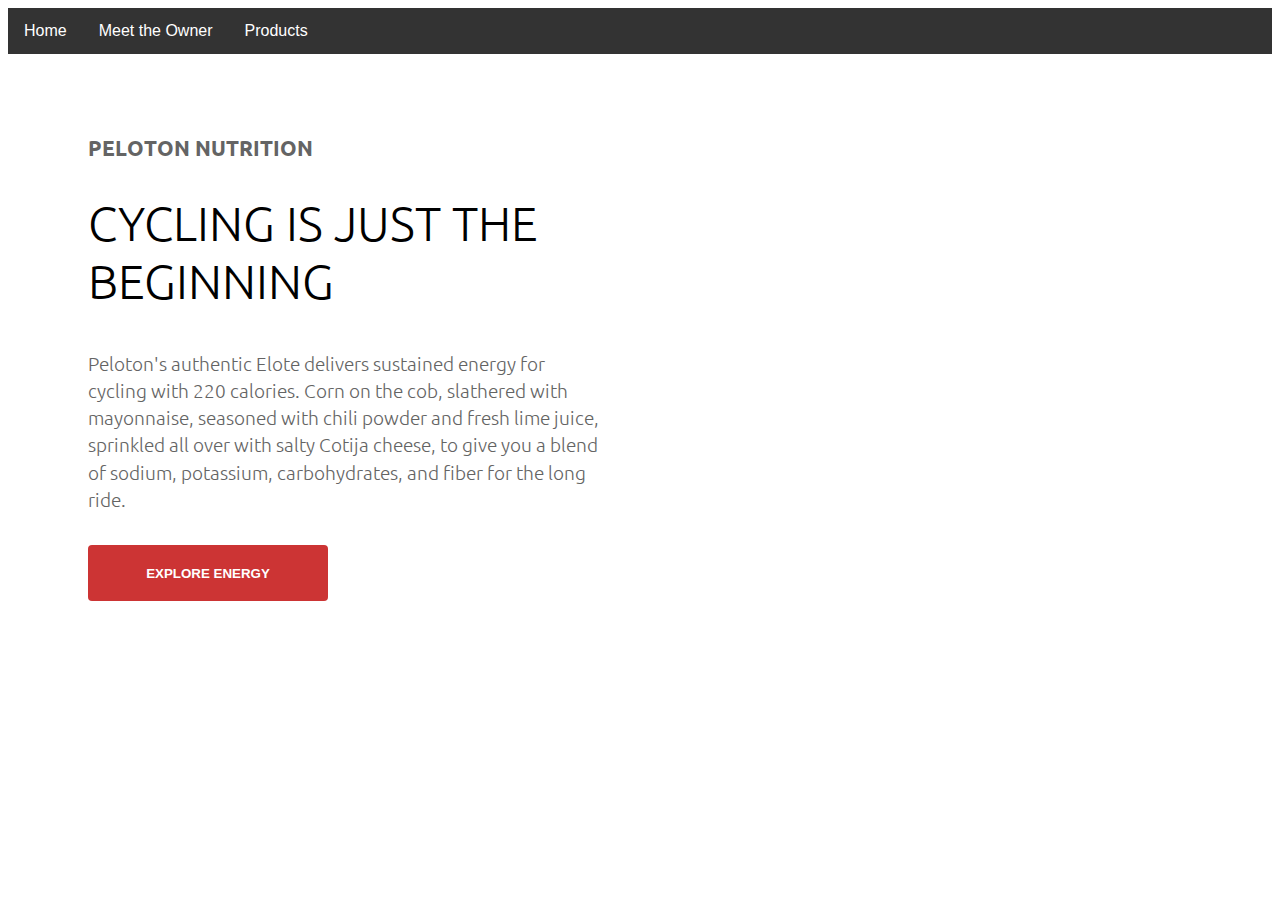
==== index.html @ 455374f2 "Add files via upload" ====
<!DOCTYPE html>
<html lang="en" dir="ltr">
  <head>
    <meta charset="utf-8">
    <title>Pelote Energy</title>
    <link rel="stylesheet" href="style.css">
    <link rel="preconnect" href="https://fonts.googleapis.com">
    <link rel="preconnect" href="https://fonts.gstatic.com" crossorigin>
    <link href="https://fonts.googleapis.com/css2?family=Montserrat:wght@100;400;900&family=Ubuntu:wght@300;400&display=swap" rel="stylesheet">
    
  </head>
  <body>
    
<div class="navbar">
    <a href="">Home</a>
    <a href="">Meet the Owner</a>
    <a href="">Products</a>
   
  </div>

    <h1 class="peloton-nutrition">PELOTON NUTRITION</h1>
    <h2 class="cycling">CYCLING IS JUST THE BEGINNING</h2>
    
    <div class="product-description">Peloton's authentic Elote delivers sustained energy for cycling with 220 calories. Corn on the cob, slathered with mayonnaise, seasoned with chili powder and fresh lime juice, sprinkled all over with salty Cotija cheese, to give you a blend of sodium, potassium, carbohydrates, and fiber for the long ride.
    </div>
    <button class="btn-explore">EXPLORE ENERGY</button>


        <!-- <img class="background-image" src="Page1.jpg"> -->
    
  </body>
</html>
---- style.css ----
body {
    background-color: rgb(255, 255, 255);
    font-family: 'Montserrat', sans-serif;

    font-family: 'Ubuntu', sans-serif;
    font-weight: lighter;
}

.navbar {
    overflow: hidden;
    background-color: #333;
    font-family: Arial, Helvetica, sans-serif;
}
  
.navbar a {
    float: left;
    font-size: 16px;
    color: white;
    text-align: center;
    padding: 14px 16px;
    text-decoration: none;
}
  
  
.navbar a:hover, .dropdown:hover .dropbtn, .dropbtn:focus {
    background-color: rgb(204, 52, 52);;
}
  
  
.peloton-nutrition {
    margin-left: 5rem;
    margin-top: 5rem;
    color: rgb(100, 100, 100);
    font-size: 1.3rem;
    font-weight: light;
    
}

.cycling {
    margin-top: 2rem;
    margin-left: 5rem;
    font-size: 3rem;
    inline-size: 30rem;
    overflow-wrap: break-word;
    font-weight: lighter;

}

.product-description {
    margin-top: 2rem;
    margin-left: 5rem;
    font-size: 1.2rem;
    color: rgb(100, 100, 100);
    inline-size: 32rem;
    overflow-wrap: break-word;
    line-height: 1.7rem;
}

.btn-explore {
    margin-top: 2rem;
    margin-left: 5rem;
    width: 15rem;
    height: 3.5rem;
    background-color: rgb(204, 52, 52);
    color:rgb(255, 255, 255);
    border: none;
    border-radius: 4px;
    font-weight: bold;
    
}
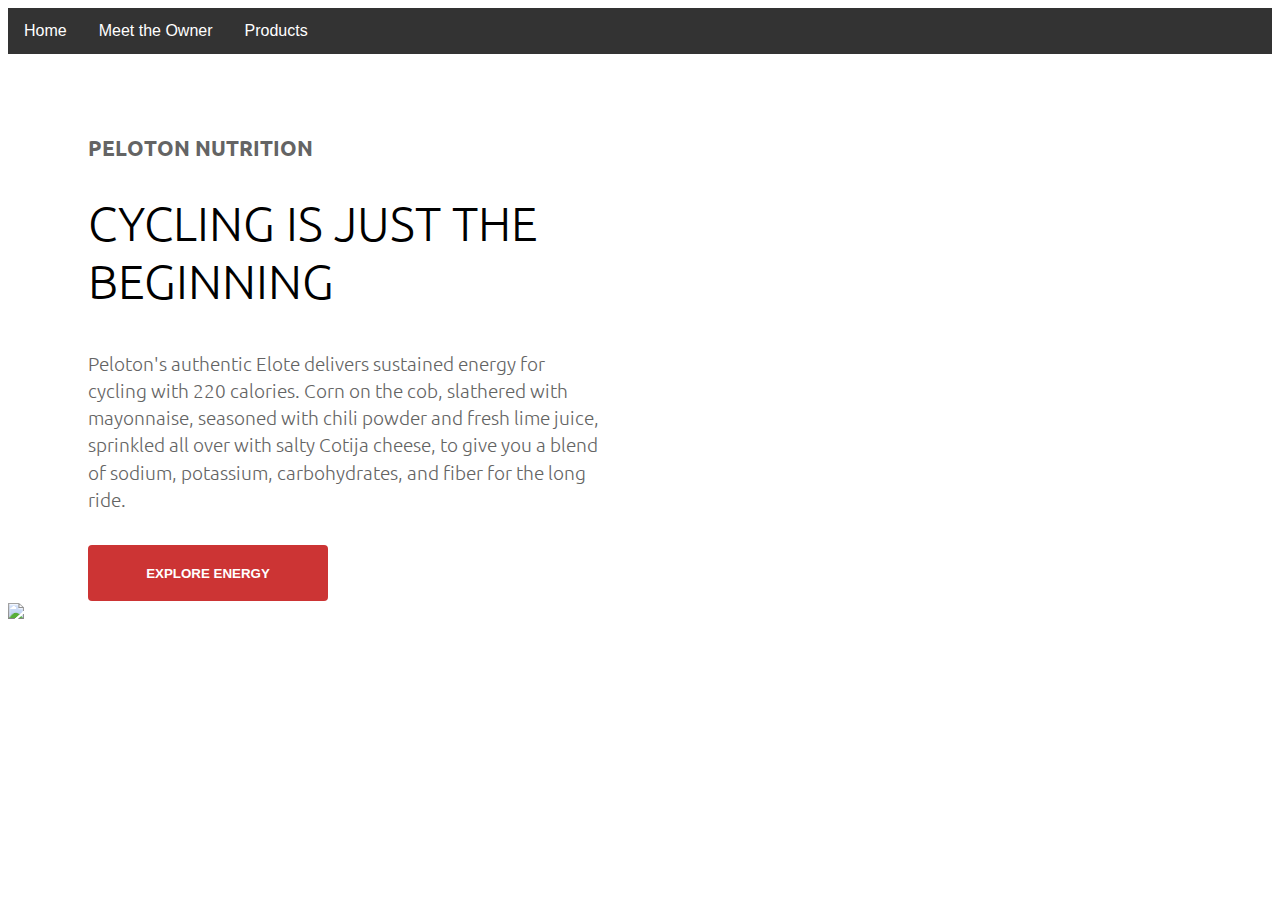
==== commit 800383be: "Update index.html" ====
--- a/index.html
+++ b/index.html
@@ -8,25 +8,35 @@
     <link rel="preconnect" href="https://fonts.gstatic.com" crossorigin>
     <link href="https://fonts.googleapis.com/css2?family=Montserrat:wght@100;400;900&family=Ubuntu:wght@300;400&display=swap" rel="stylesheet">
     
-  </head>
-  <body>
+    </head>
+    <body>
     
-<div class="navbar">
-    <a href="">Home</a>
-    <a href="">Meet the Owner</a>
-    <a href="">Products</a>
-   
-  </div>
+        <div class="navbar">
+            <a href='index.html';>Home</a>
+            <a href = 'owner.html'; class="dropbtn" id="btn-owner" href="">Meet the Owner</a>
+            <a href='products.html';>Products</a>
+       
+        </div>
 
-    <h1 class="peloton-nutrition">PELOTON NUTRITION</h1>
+  
+    <h1 class="header peloton-nutrition">PELOTON NUTRITION</h1>
     <h2 class="cycling">CYCLING IS JUST THE BEGINNING</h2>
     
-    <div class="product-description">Peloton's authentic Elote delivers sustained energy for cycling with 220 calories. Corn on the cob, slathered with mayonnaise, seasoned with chili powder and fresh lime juice, sprinkled all over with salty Cotija cheese, to give you a blend of sodium, potassium, carbohydrates, and fiber for the long ride.
+    <div class="paragraph product-description">Peloton's authentic Elote delivers sustained energy for cycling with 220 calories. Corn on the cob, slathered with mayonnaise, seasoned with chili powder and fresh lime juice, sprinkled all over with salty Cotija cheese, to give you a blend of sodium, potassium, carbohydrates, and fiber for the long ride.
+
+                
     </div>
+    <div>
     <button class="btn-explore">EXPLORE ENERGY</button>
+    </div>
+    <div class="home-image">
+        <img class="elote-stock" src ="elote-stock.png"/>
+    </div>
+    
+    
 
 
-        <!-- <img class="background-image" src="Page1.jpg"> -->
-    
-  </body>
-</html>+        
+    <script src="script.js"></script> 
+    </body>
+</html>
--- a/style.css
+++ b/style.css
@@ -27,7 +27,7 @@
 }
   
   
-.peloton-nutrition {
+.header {
     margin-left: 5rem;
     margin-top: 5rem;
     color: rgb(100, 100, 100);
@@ -56,6 +56,16 @@
     line-height: 1.7rem;
 }
 
+.paragraph {
+  margin-top: 2rem;
+  margin-left: 5rem;
+  font-size: 1.2rem;
+  color: rgb(100, 100, 100);
+  inline-size: 32rem;
+  overflow-wrap: break-word;
+  line-height: 1.7rem;
+}
+
 .btn-explore {
     margin-top: 2rem;
     margin-left: 5rem;
@@ -67,4 +77,14 @@
     border-radius: 4px;
     font-weight: bold;
     
-}+}
+
+.owner-img {
+  margin-left: 5rem;
+  width: 32rem;
+  height: 40rem;
+}
+
+.big-corn {
+  font-size: 10rem;
+}
